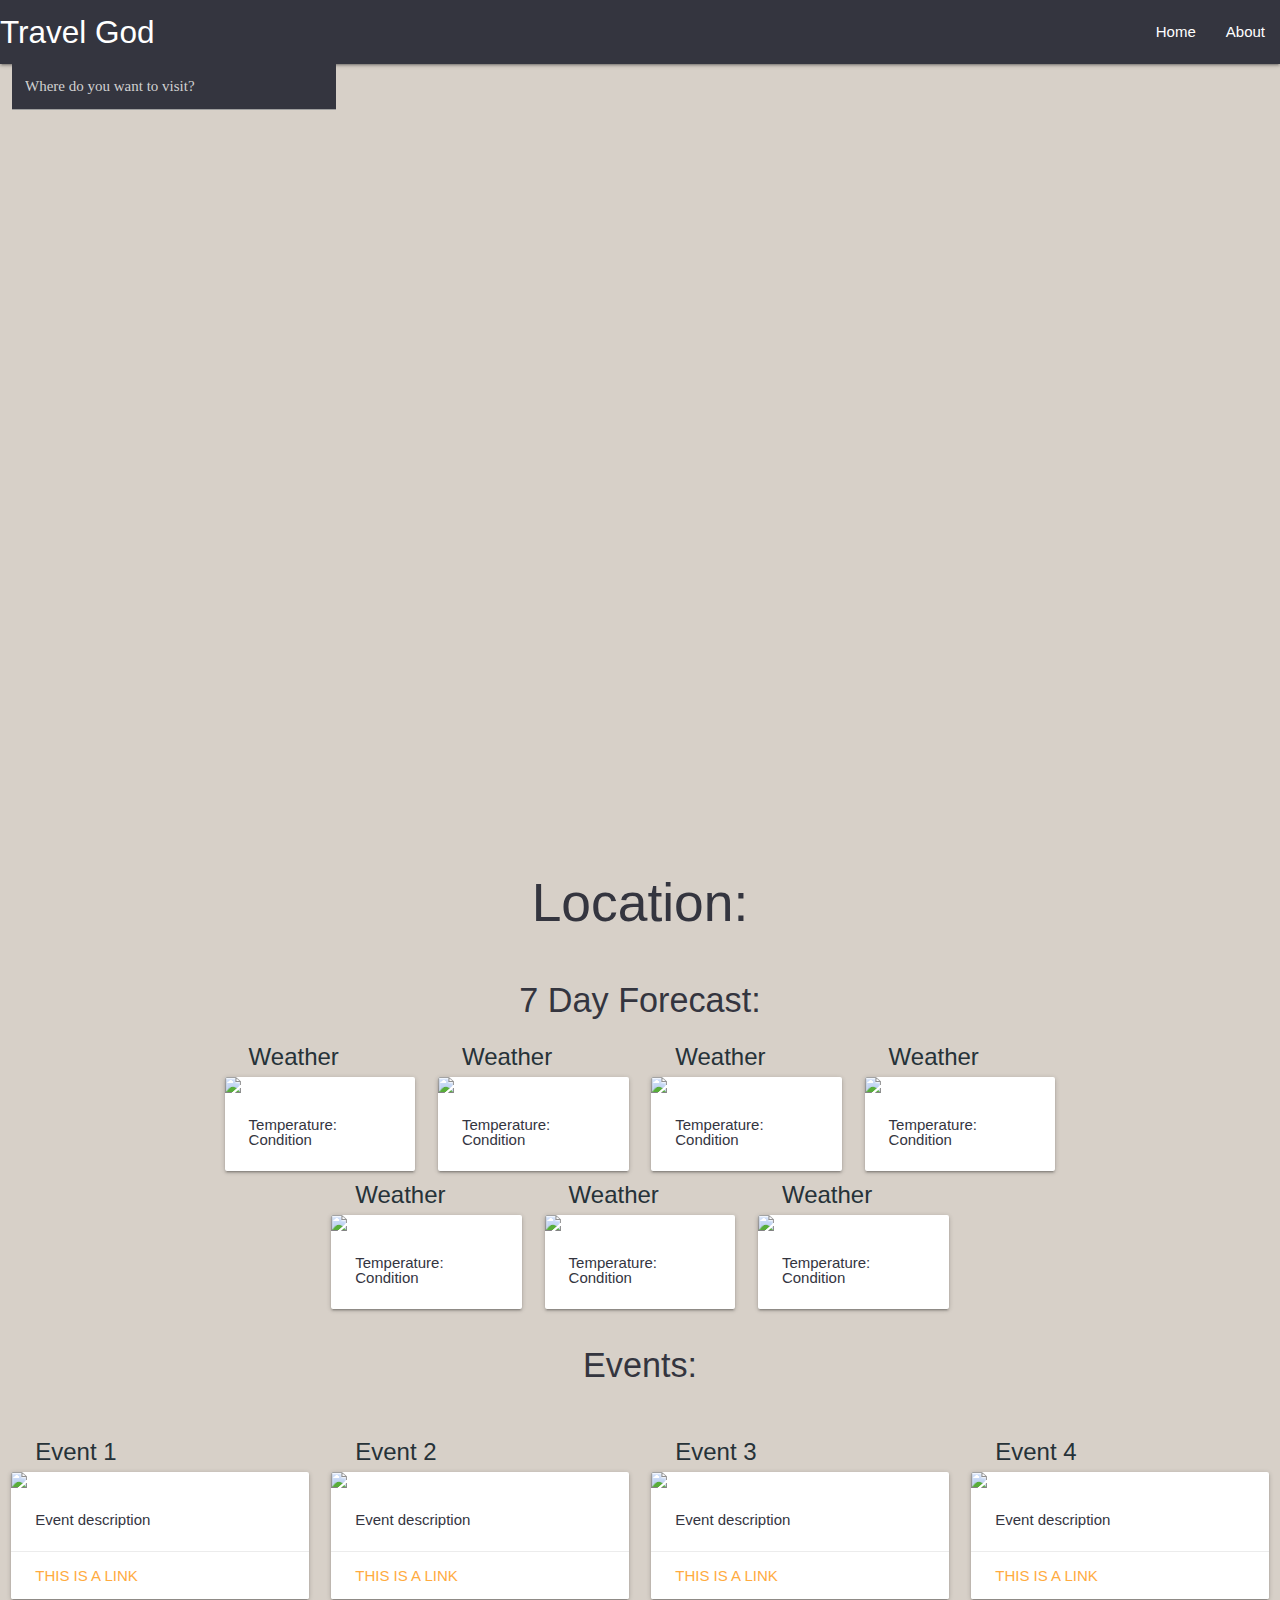
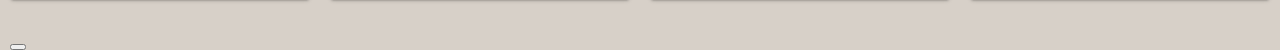
==== index.html @ 4d2685f8 "Working seven days" ====
<!DOCTYPE html>
<html lang="en">

<head>
    <meta charset="UTF-8">
    <meta name="viewport" content="width=device-width, initial-scale=1.0">
    <title>Document</title>

    <link rel="stylesheet" href="reset.css">
    <link rel="stylesheet" href="https://cdnjs.cloudflare.com/ajax/libs/materialize/1.0.0/css/materialize.min.css">
    <link rel="stylesheet" href="style.css">
    <script src="https://code.jquery.com/jquery-3.5.1.min.js"
        integrity="sha256-9/aliU8dGd2tb6OSsuzixeV4y/faTqgFtohetphbbj0=" crossorigin="anonymous"></script>
        <script defer
        src="https://maps.googleapis.com/maps/api/js?key=AIzaSyDpwPOo_Ik8L3psX_AMvJK7RddvVQm5nFs&callback=initMap&libraries=places">
      </script>
</head>

<body>

    <!-- nav with home and about -->
    <nav>
        <div class="nav-wrapper">
            <a href="#" class="brand-logo">Travel God</a>
            <ul id="nav-mobile" class="right hide-on-med-and-down">
                <li><a href="home.html">Home</a></li>
                <li><a href="about.html">About</a></li>
            </ul>
        </div>
    </nav>

    <input
      id="travel-input"
      class="controls"
      type="text"
      placeholder="Where do you want to visit?"
    />
    <div id="map"></div>

    <!-- grid of the rest of info (location, up to 7 day weather, events (via ticketmaster), and previously searched buttons) -->
    <div>
        <h2 class="center" id="current">Location:</h2>
        <!-- temp, weather status (cloudy), we may want have icon that relates to weather status -->
        <div id="seven-days">
            <h4 class="center">7 Day Forecast:</h4>
            <div class="row">
                <div class="col s0 m2"></div>
                <div class="col s3 m2">
                    <div class="card">
                        <div class="card-image">
                            <img src="images/sample-1.jpg">
                            <span class="card-title blue-grey-text text-darken-4">Weather</span>
                        </div>
                        <div class="card-content" id="card1">
                            <p>Temperature: <br> Condition</p>
                        </div>
                    </div>
                    <div class="col s3 m2"></div>
                </div>
                <div class="col s3 m2">
                    <div class="card">
                        <div class="card-image">
                            <img src="images/sample-1.jpg">
                            <span class="card-title  blue-grey-text text-darken-4">Weather</span>
                        </div>
                        <div class="card-content" id="card2">
                            <p>Temperature: <br> Condition</p>
                        </div>
                    </div>
                </div>
                <div class="col s3 m2">
                    <div class="card">
                        <div class="card-image">
                            <img src="images/sample-1.jpg">
                            <span class="card-title blue-grey-text text-darken-4">Weather</span>
                        </div>
                        <div class="card-content" id="card3">
                            <p>Temperature: <br> Condition</p>
                        </div>
                    </div>
                </div>
                <div class="col s3 m2">
                    <div class="card">
                        <div class="card-image">
                            <img src="images/sample-1.jpg">
                            <span class="card-title blue-grey-text text-darken-4">Weather</span>
                        </div>
                        <div class="card-content" id="card4">
                            <p>Temperature: <br> Condition</p>
                        </div>
                    </div>
                </div>
            </div>
            <div class="row">
                <div class="col s0 m3"></div>
                <div class="col s3 m2">
                    <div class="card">
                        <div class="card-image">
                            <img src="images/sample-1.jpg">
                            <span class="card-title  blue-grey-text text-darken-4">Weather</span>
                        </div>
                        <div class="card-content" id="card5">
                            <p>Temperature: <br> Condition</p>
                        </div>
                    </div>
                </div>
                <div class="col s3 m2">
                    <div class="card">
                        <div class="card-image">
                            <img src="images/sample-1.jpg">
                            <span class="card-title blue-grey-text text-darken-4">Weather</span>
                        </div>
                        <div class="card-content" id="card6">
                            <p>Temperature: <br> Condition</p>
                        </div>
                    </div>
                    
                </div>
                <div class="col s3 m2">
                    <div class="card">
                        <div class="card-image">
                            <img src="images/sample-1.jpg">
                            <span class="card-title blue-grey-text text-darken-4">Weather</span>
                        </div>
                        <div class="card-content" id="card7">
                            <p>Temperature: <br> Condition</p>
                        </div>
                    </div>
                </div>
                <div class="col s0 m3"></div>
            </div>
        </div>
        <!-- use ticketmaster to pull event data... need to figure how this will look -->
        <div id="events">
            <div class="row ">
                <h4 class="center">Events:</h4><br><br>
                <div class="col s3 m3">
                    <div class="card ">
                        <div class="card-image">
                            <img src="images/sample-1.jpg">
                            <span class="card-title blue-grey-text text-darken-4">Event 1</span>
                        </div>
                        <div class="card-content">
                            <p>Event description</p>
                        </div>
                        <div class="card-action">
                            <a href="#">This is a link</a>
                        </div>
                    </div>
                </div>
                <div class="col s3 m3">
                    <div class="card">
                        <div class="card-image">
                            <img src="images/sample-1.jpg">
                            <span class="card-title blue-grey-text text-darken-4">Event 2</span>
                        </div>
                        <div class="card-content">
                            <p>Event description</p>
                        </div>
                        <div class="card-action">
                            <a href="#">This is a link</a>
                        </div>
                    </div>
                </div>
                <div class="col s3 m3">
                    <div class="card">
                        <div class="card-image">
                            <img src="images/sample-1.jpg">
                            <span class="card-title blue-grey-text text-darken-4">Event 3</span>
                        </div>
                        <div class="card-content">
                            <p>Event description</p>
                        </div>
                        <div class="card-action">
                            <a href="#">This is a link</a>
                        </div>
                    </div>
                </div>
                <div class="col s3 m3">
                    <div class="card">
                        <div class="card-image">
                            <img src="images/sample-1.jpg">
                            <span class="card-title blue-grey-text text-darken-4">Event 4</span>
                        </div>
                        <div class="card-content">
                            <p class=" ">Event description</p>
                        </div>
                        <div class="card-action">
                            <a href="#">This is a link</a>
                        </div>
                    </div>
                </div>
            </div>
        </div>
        <!-- local storage of prior locations searched (max amt??) -->
        <div id="Previously-searched"></div>
        <!-- remove prev search from local store -->
        <button id="clear"></button>
    </div>

    <!-- <script src="map.js"></script> -->
    <script src="script.js"></script>

</body>

</html>
---- style.css ----
body {background-color: #D7d0c8;
    color: #34353f;
    height: 100%;
    margin: 0;
    padding: 0;
}

#map {
    height: 80vh;
    }

.list-group-item after{
  position: relative;
  display: table;
  float:left;
  /* height: 500px;
  width: 100px; */
}
#clear{
  margin-left: 10px;
}
.cityHistory{
  height: 60px;
  width: 150px;
  margin-left: 10px;
}
    
nav{
    background-color: #34353f;
}
.grey-text{
    color: #34353f;
}

.center {justify-content: center;
margin-bottom: 50px;
}

.pac-card {
    margin: 10px 10px 0px 0;
    border-radius: 2px 0 0 2px;
    box-sizing: border-box;
    -moz-box-sizing: border-box;
    outline: none;
    box-shadow: 0 2px 6px rgba(0, 0, 0, 0.3);
    background-color: #fff;
    font-family: Roboto;
  }
  
  #pac-container {
    padding-bottom: 12px;
    margin-right: 12px;
    margin-top: 30px;
  }
  
  .pac-controls {
    display: inline-block;
    padding: 5px 11px;
  }
  
  .pac-controls label {
    font-family: Roboto;
    font-size: 13px;
    font-weight: 300;
  }
  
  #travel-input {
    background-color: #34353f;
    font-family: Roboto;
    font-size: 15px;
    font-weight: 500px;
    margin-left: 12px;
    padding: 0 11px 0 13px;
    text-overflow: ellipsis;
    width: 300px;
    color: #ffffff;
  }
  
  #travel-input:focus {
    color: #ffffff;
}

  #pac-input:focus {
    border-color: #4d90fe;
  }
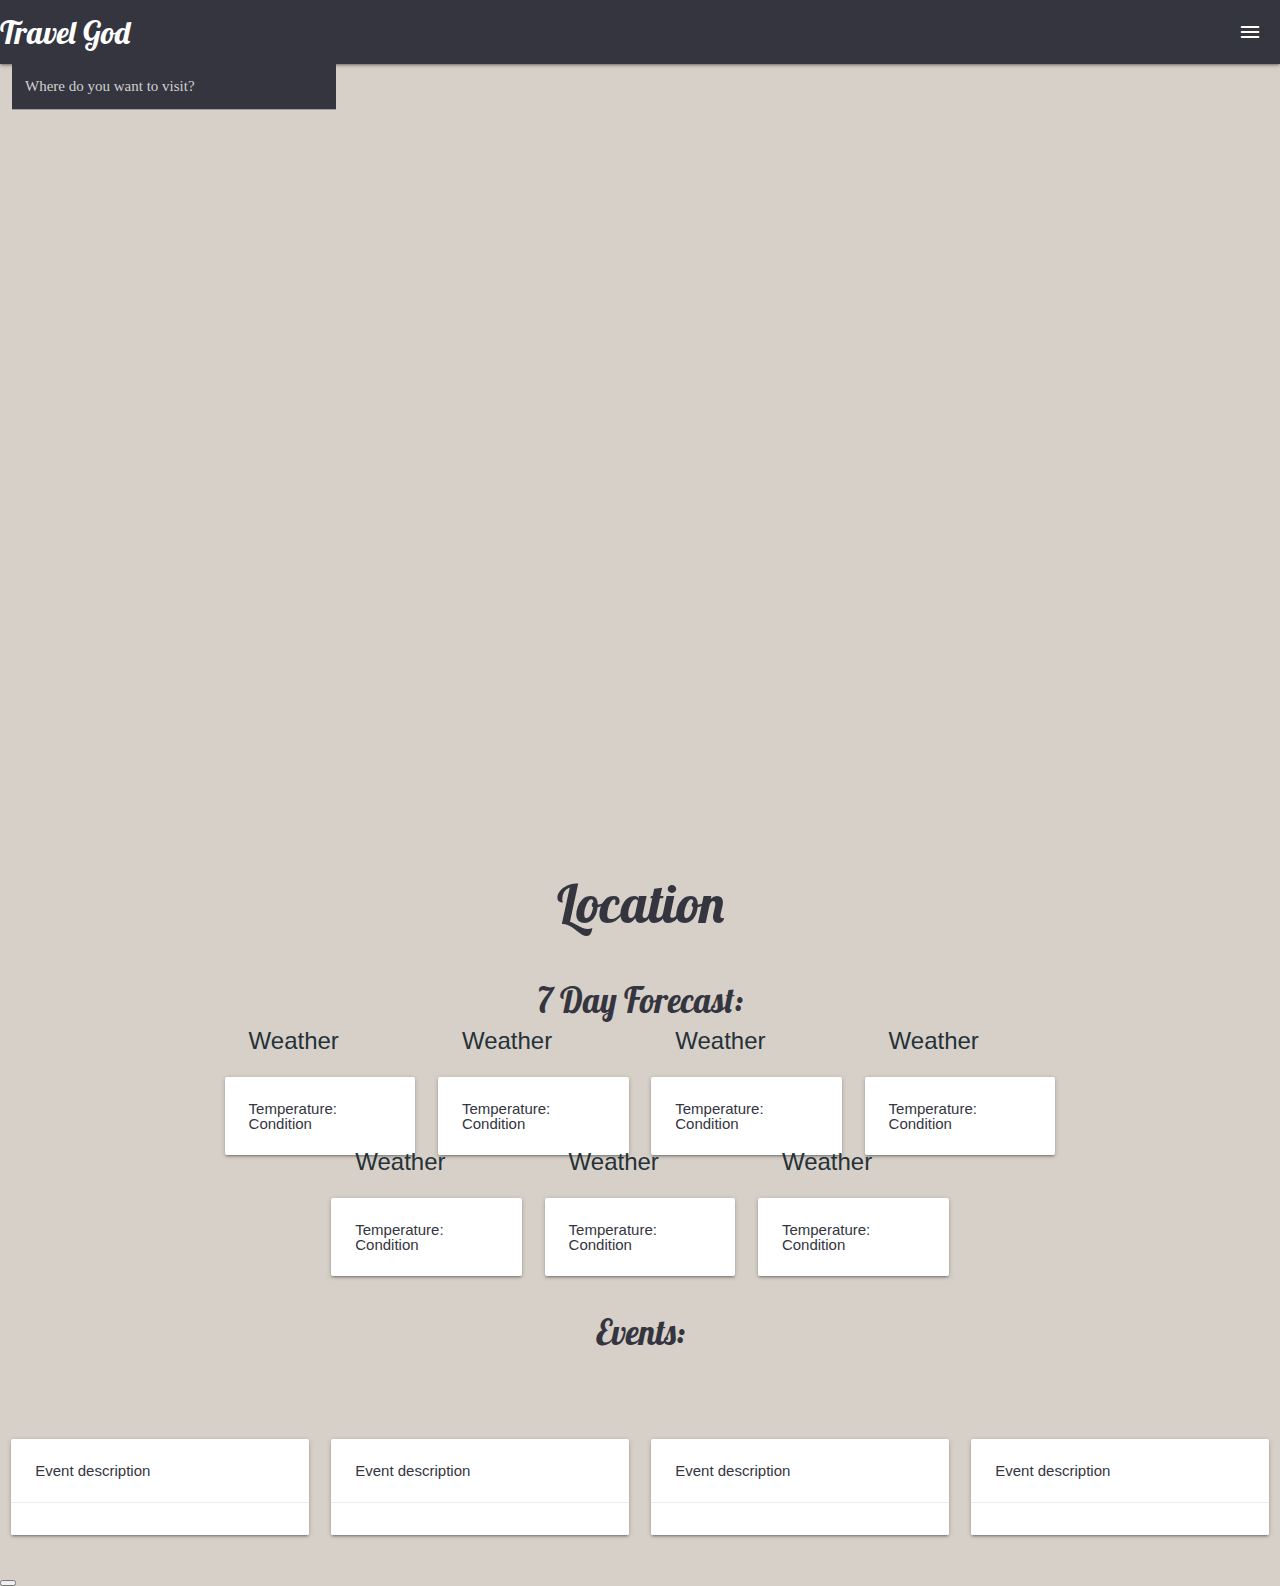
==== commit 10f258ce: "Fixing forloop" ====
--- a/index.html
+++ b/index.html
@@ -1,3 +1,4 @@
+  
 <!DOCTYPE html>
 <html lang="en">
 
@@ -8,12 +9,14 @@
 
     <link rel="stylesheet" href="reset.css">
     <link rel="stylesheet" href="https://cdnjs.cloudflare.com/ajax/libs/materialize/1.0.0/css/materialize.min.css">
+    <link href="https://fonts.googleapis.com/icon?family=Material+Icons" rel="stylesheet">
     <link rel="stylesheet" href="style.css">
+    <link href="https://fonts.googleapis.com/css2?family=Lobster&display=swap" rel="stylesheet">
     <script src="https://code.jquery.com/jquery-3.5.1.min.js"
         integrity="sha256-9/aliU8dGd2tb6OSsuzixeV4y/faTqgFtohetphbbj0=" crossorigin="anonymous"></script>
-        <script defer
+    <script defer
         src="https://maps.googleapis.com/maps/api/js?key=AIzaSyDpwPOo_Ik8L3psX_AMvJK7RddvVQm5nFs&callback=initMap&libraries=places">
-      </script>
+        </script>
 </head>
 
 <body>
@@ -21,172 +24,176 @@
     <!-- nav with home and about -->
     <nav>
         <div class="nav-wrapper">
-            <a href="#" class="brand-logo">Travel God</a>
-            <ul id="nav-mobile" class="right hide-on-med-and-down">
-                <li><a href="home.html">Home</a></li>
-                <li><a href="about.html">About</a></li>
+            <a href="#" class="brand-logo left lobster">Travel God</a>
+            <ul id="nav-mobile" class="right">
+                <li>
+                    <div href="#" data-target="slide-out" class="sidenav-trigger"><i class="material-icons">menu</i>
+                    </div>
+                </li>
             </ul>
         </div>
     </nav>
-
-    <input
-      id="travel-input"
-      class="controls"
-      type="text"
-      placeholder="Where do you want to visit?"
-    />
+    <ul id="slide-out" class="sidenav">
+        <li>
+            <div class="user-view">
+                <div class="background">
+                </div>
+            </div>
+        </li>
+        <li><a class = "lobster" href="index.html">Home</a></li>
+        <li><a class = "lobster" href="about.html">About</a></li>
+    </ul>
+    
+
+    <input id="travel-input" class="controls" type="text" placeholder="Where do you want to visit?" />
     <div id="map"></div>
+    <div id="location"></div>
 
     <!-- grid of the rest of info (location, up to 7 day weather, events (via ticketmaster), and previously searched buttons) -->
     <div>
-        <h2 class="center" id="current">Location:</h2>
+        <h2 class="center lobster">Location</h2>
         <!-- temp, weather status (cloudy), we may want have icon that relates to weather status -->
-        <div id="seven-days">
-            <h4 class="center">7 Day Forecast:</h4>
+        <div id="weather-stuff">
+            <h4 class="center lobster">7 Day Forecast:</h4>
             <div class="row">
-                <div class="col s0 m2"></div>
-                <div class="col s3 m2">
-                    <div class="card">
-                        <div class="card-image">
-                            <img src="images/sample-1.jpg">
-                            <span class="card-title blue-grey-text text-darken-4">Weather</span>
-                        </div>
-                        <div class="card-content" id="card1">
-                            <p>Temperature: <br> Condition</p>
-                        </div>
-                    </div>
-                    <div class="col s3 m2"></div>
-                </div>
-                <div class="col s3 m2">
-                    <div class="card">
-                        <div class="card-image">
-                            <img src="images/sample-1.jpg">
+                <div class="col s2 m2 lg 2"></div>
+                <div class="col s2 m2 lg 2">
+                    <div class="card">
+                        <div class="card-image">
+                            <img src="">
+                            <span class="card-title blue-grey-text text-darken-4">Weather</span>
+                        </div>
+                        <div class="card-content ">
+                            <p>Temperature: <br> Condition</p>
+                        </div>
+                    </div>
+                </div>
+                <div class="col s2 m2 lg2">
+                    <div class="card">
+                        <div class="card-image">
+                            <img src="">
                             <span class="card-title  blue-grey-text text-darken-4">Weather</span>
                         </div>
-                        <div class="card-content" id="card2">
-                            <p>Temperature: <br> Condition</p>
-                        </div>
-                    </div>
-                </div>
-                <div class="col s3 m2">
-                    <div class="card">
-                        <div class="card-image">
-                            <img src="images/sample-1.jpg">
-                            <span class="card-title blue-grey-text text-darken-4">Weather</span>
-                        </div>
-                        <div class="card-content" id="card3">
-                            <p>Temperature: <br> Condition</p>
-                        </div>
-                    </div>
-                </div>
-                <div class="col s3 m2">
-                    <div class="card">
-                        <div class="card-image">
-                            <img src="images/sample-1.jpg">
-                            <span class="card-title blue-grey-text text-darken-4">Weather</span>
-                        </div>
-                        <div class="card-content" id="card4">
+                        <div class="card-content">
+                            <p>Temperature: <br> Condition</p>
+                        </div>
+                    </div>
+                </div>
+                <div class="col s2 m2 lg 2">
+                    <div class="card">
+                        <div class="card-image">
+                            <img src="">
+                            <span class="card-title blue-grey-text text-darken-4">Weather</span>
+                        </div>
+                        <div class="card-content">
+                            <p>Temperature: <br> Condition</p>
+                        </div>
+                    </div>
+                </div>
+                <div class="col s2 m2 lg2">
+                    <div class="card">
+                        <div class="card-image">
+                            <img src="">
+                            <span class="card-title blue-grey-text text-darken-4">Weather</span>
+                        </div>
+                        <div class="card-content">
                             <p>Temperature: <br> Condition</p>
                         </div>
                     </div>
                 </div>
             </div>
             <div class="row">
-                <div class="col s0 m3"></div>
-                <div class="col s3 m2">
-                    <div class="card">
-                        <div class="card-image">
-                            <img src="images/sample-1.jpg">
+                <div class="col s3 m3 lg3"></div>
+                <div class="col s2 m2 lg2">
+                    <div class="card">
+                        <div class="card-image">
+                            <img src="">
                             <span class="card-title  blue-grey-text text-darken-4">Weather</span>
                         </div>
-                        <div class="card-content" id="card5">
-                            <p>Temperature: <br> Condition</p>
-                        </div>
-                    </div>
-                </div>
-                <div class="col s3 m2">
-                    <div class="card">
-                        <div class="card-image">
-                            <img src="images/sample-1.jpg">
-                            <span class="card-title blue-grey-text text-darken-4">Weather</span>
-                        </div>
-                        <div class="card-content" id="card6">
-                            <p>Temperature: <br> Condition</p>
-                        </div>
-                    </div>
-                    
-                </div>
-                <div class="col s3 m2">
-                    <div class="card">
-                        <div class="card-image">
-                            <img src="images/sample-1.jpg">
-                            <span class="card-title blue-grey-text text-darken-4">Weather</span>
-                        </div>
-                        <div class="card-content" id="card7">
-                            <p>Temperature: <br> Condition</p>
-                        </div>
-                    </div>
-                </div>
-                <div class="col s0 m3"></div>
+                        <div class="card-content">
+                            <p>Temperature: <br> Condition</p>
+                        </div>
+                    </div>
+                </div>
+                <div class="col s2 m2">
+                    <div class="card">
+                        <div class="card-image">
+                            <img src="">
+                            <span class="card-title blue-grey-text text-darken-4">Weather</span>
+                        </div>
+                        <div class="card-content">
+                            <p>Temperature: <br> Condition</p>
+                        </div>
+                    </div>
+
+                </div>
+                <div class="col s2 m2">
+                    <div class="card">
+                        <div class="card-image">
+                            <img src="">
+                            <span class="card-title blue-grey-text text-darken-4">Weather</span>
+                        </div>
+                        <div class="card-content">
+                            <p>Temperature: <br> Condition</p>
+                        </div>
+                    </div>
+                </div>
+                <div class="col s3 m3"></div>
             </div>
         </div>
         <!-- use ticketmaster to pull event data... need to figure how this will look -->
-        <div id="events">
+        <div id="events" class="list-group">
             <div class="row ">
-                <h4 class="center">Events:</h4><br><br>
-                <div class="col s3 m3">
-                    <div class="card ">
-                        <div class="card-image">
-                            <img src="images/sample-1.jpg">
-                            <span class="card-title blue-grey-text text-darken-4">Event 1</span>
-                        </div>
-                        <div class="card-content">
-                            <p>Event description</p>
-                        </div>
-                        <div class="card-action">
-                            <a href="#">This is a link</a>
-                        </div>
-                    </div>
-                </div>
-                <div class="col s3 m3">
-                    <div class="card">
-                        <div class="card-image">
-                            <img src="images/sample-1.jpg">
-                            <span class="card-title blue-grey-text text-darken-4">Event 2</span>
-                        </div>
-                        <div class="card-content">
-                            <p>Event description</p>
-                        </div>
-                        <div class="card-action">
-                            <a href="#">This is a link</a>
-                        </div>
-                    </div>
-                </div>
-                <div class="col s3 m3">
-                    <div class="card">
-                        <div class="card-image">
-                            <img src="images/sample-1.jpg">
-                            <span class="card-title blue-grey-text text-darken-4">Event 3</span>
-                        </div>
-                        <div class="card-content">
-                            <p>Event description</p>
-                        </div>
-                        <div class="card-action">
-                            <a href="#">This is a link</a>
-                        </div>
-                    </div>
-                </div>
-                <div class="col s3 m3">
-                    <div class="card">
-                        <div class="card-image">
-                            <img src="images/sample-1.jpg">
-                            <span class="card-title blue-grey-text text-darken-4">Event 4</span>
-                        </div>
-                        <div class="card-content">
-                            <p class=" ">Event description</p>
-                        </div>
-                        <div class="card-action">
-                            <a href="#">This is a link</a>
+                <h4 class="center lobster">Events:</h4><br><br>
+                <div class="col s3 m3">
+                    <div class="card ">
+                        <div class="card-event">
+                            <p class="list-group-item"></p>
+                        </div>
+                        <div class="card-content">
+                            <p>Event description</p>
+                        </div>
+                        <div class="card-action align=right">
+                            <p class=venue></p>
+                        </div>
+                    </div>
+                </div>
+                <div class="col s3 m3">
+                    <div class="card ">
+                        <div class="card-event">
+                            <p class="list-group-item"></p>
+                        </div>
+                        <div class="card-content">
+                            <p>Event description</p>
+                        </div>
+                        <div class="card-action align=right">
+                            <p class=venue></p>
+                        </div>
+                    </div>
+                </div>
+                <div class="col s3 m3">
+                    <div class="card ">
+                        <div class="card-event">
+                            <p class="list-group-item"></p>
+                        </div>
+                        <div class="card-content">
+                            <p>Event description</p>
+                        </div>
+                        <div class="card-action align=right">
+                            <p class=venue></p>
+                        </div>
+                    </div>
+                </div>
+                <div class="col s3 m3">
+                    <div class="card ">
+                        <div class="card-event">
+                            <p class="list-group-item"></p>
+                        </div>
+                        <div class="card-content">
+                            <p>Event description</p>
+                        </div>
+                        <div class="card-action align=right">
+                            <p class=venue></p>
                         </div>
                     </div>
                 </div>
@@ -200,6 +207,25 @@
 
     <!-- <script src="map.js"></script> -->
     <script src="script.js"></script>
+    <!-- script for the nav baar -->
+    <script src="https://cdnjs.cloudflare.com/ajax/libs/materialize/1.0.0/js/materialize.min.js"></script>
+    <script>
+        var options = {
+            edge: "left",
+            draggable: true,
+            inDuration: 250,
+            outDuration: 200,
+            onOpenStart: null,
+            onOpenEnd: null,
+            onCloseStart: null,
+            onCloseEnd: null,
+            preventScrolling: true
+        }
+        document.addEventListener('DOMContentLoaded', function () {
+            var elems = document.querySelectorAll('.sidenav');
+            var instances = M.Sidenav.init(elems, options);
+        });
+    </script>
 
 </body>
 
--- a/style.css
+++ b/style.css
@@ -1,87 +1,80 @@
 
 body {background-color: #D7d0c8;
-    color: #34353f;
-    height: 100%;
-    margin: 0;
-    padding: 0;
+  color: #34353f;
+  height: 100%;
+  margin: 0;
+  padding: 0;
 }
 
 #map {
-    height: 80vh;
-    }
+  height: 80vh;
+  }
 
-.list-group-item after{
-  position: relative;
-  display: table;
-  float:left;
-  /* height: 500px;
-  width: 100px; */
-}
-#clear{
-  margin-left: 10px;
-}
-.cityHistory{
-  height: 60px;
-  width: 150px;
-  margin-left: 10px;
-}
-    
+  
 nav{
-    background-color: #34353f;
+  background-color: #34353f;
 }
 .grey-text{
-    color: #34353f;
+  color: #34353f;
 }
 
 .center {justify-content: center;
 margin-bottom: 50px;
 }
 
-.pac-card {
-    margin: 10px 10px 0px 0;
-    border-radius: 2px 0 0 2px;
-    box-sizing: border-box;
-    -moz-box-sizing: border-box;
-    outline: none;
-    box-shadow: 0 2px 6px rgba(0, 0, 0, 0.3);
-    background-color: #fff;
-    font-family: Roboto;
-  }
-  
-  #pac-container {
-    padding-bottom: 12px;
-    margin-right: 12px;
-    margin-top: 30px;
-  }
-  
-  .pac-controls {
-    display: inline-block;
-    padding: 5px 11px;
-  }
-  
-  .pac-controls label {
-    font-family: Roboto;
-    font-size: 13px;
-    font-weight: 300;
-  }
-  
-  #travel-input {
-    background-color: #34353f;
-    font-family: Roboto;
-    font-size: 15px;
-    font-weight: 500px;
-    margin-left: 12px;
-    padding: 0 11px 0 13px;
-    text-overflow: ellipsis;
-    width: 300px;
-    color: #ffffff;
-  }
-  
-  #travel-input:focus {
-    color: #ffffff;
+.lobster{font-family: 'Lobster', cursive;}
+
+.card-content{
+word-wrap: break-word;
+}
+.card-title{
+word-wrap: normal;
 }
 
-  #pac-input:focus {
-    border-color: #4d90fe;
-  }
-  +.pac-card {
+  margin: 10px 10px 0px 0;
+  border-radius: 2px 0 0 2px;
+  box-sizing: border-box;
+  -moz-box-sizing: border-box;
+  outline: none;
+  box-shadow: 0 2px 6px rgba(0, 0, 0, 0.3);
+  background-color: #fff;
+  font-family: Roboto;
+}
+
+#pac-container {
+  padding-bottom: 12px;
+  margin-right: 12px;
+  margin-top: 30px;
+}
+
+.pac-controls {
+  display: inline-block;
+  padding: 5px 11px;
+}
+
+.pac-controls label {
+  font-family: Roboto;
+  font-size: 13px;
+  font-weight: 300;
+}
+
+#travel-input {
+  background-color: #34353f;
+  font-family: Roboto;
+  font-size: 15px;
+  font-weight: 500px;
+  margin-left: 12px;
+  padding: 0 11px 0 13px;
+  text-overflow: ellipsis;
+  width: 300px;
+  color: #ffffff;
+}
+
+#travel-input:focus {
+  color: #ffffff;
+}
+
+#pac-input:focus {
+  border-color: #4d90fe;
+}
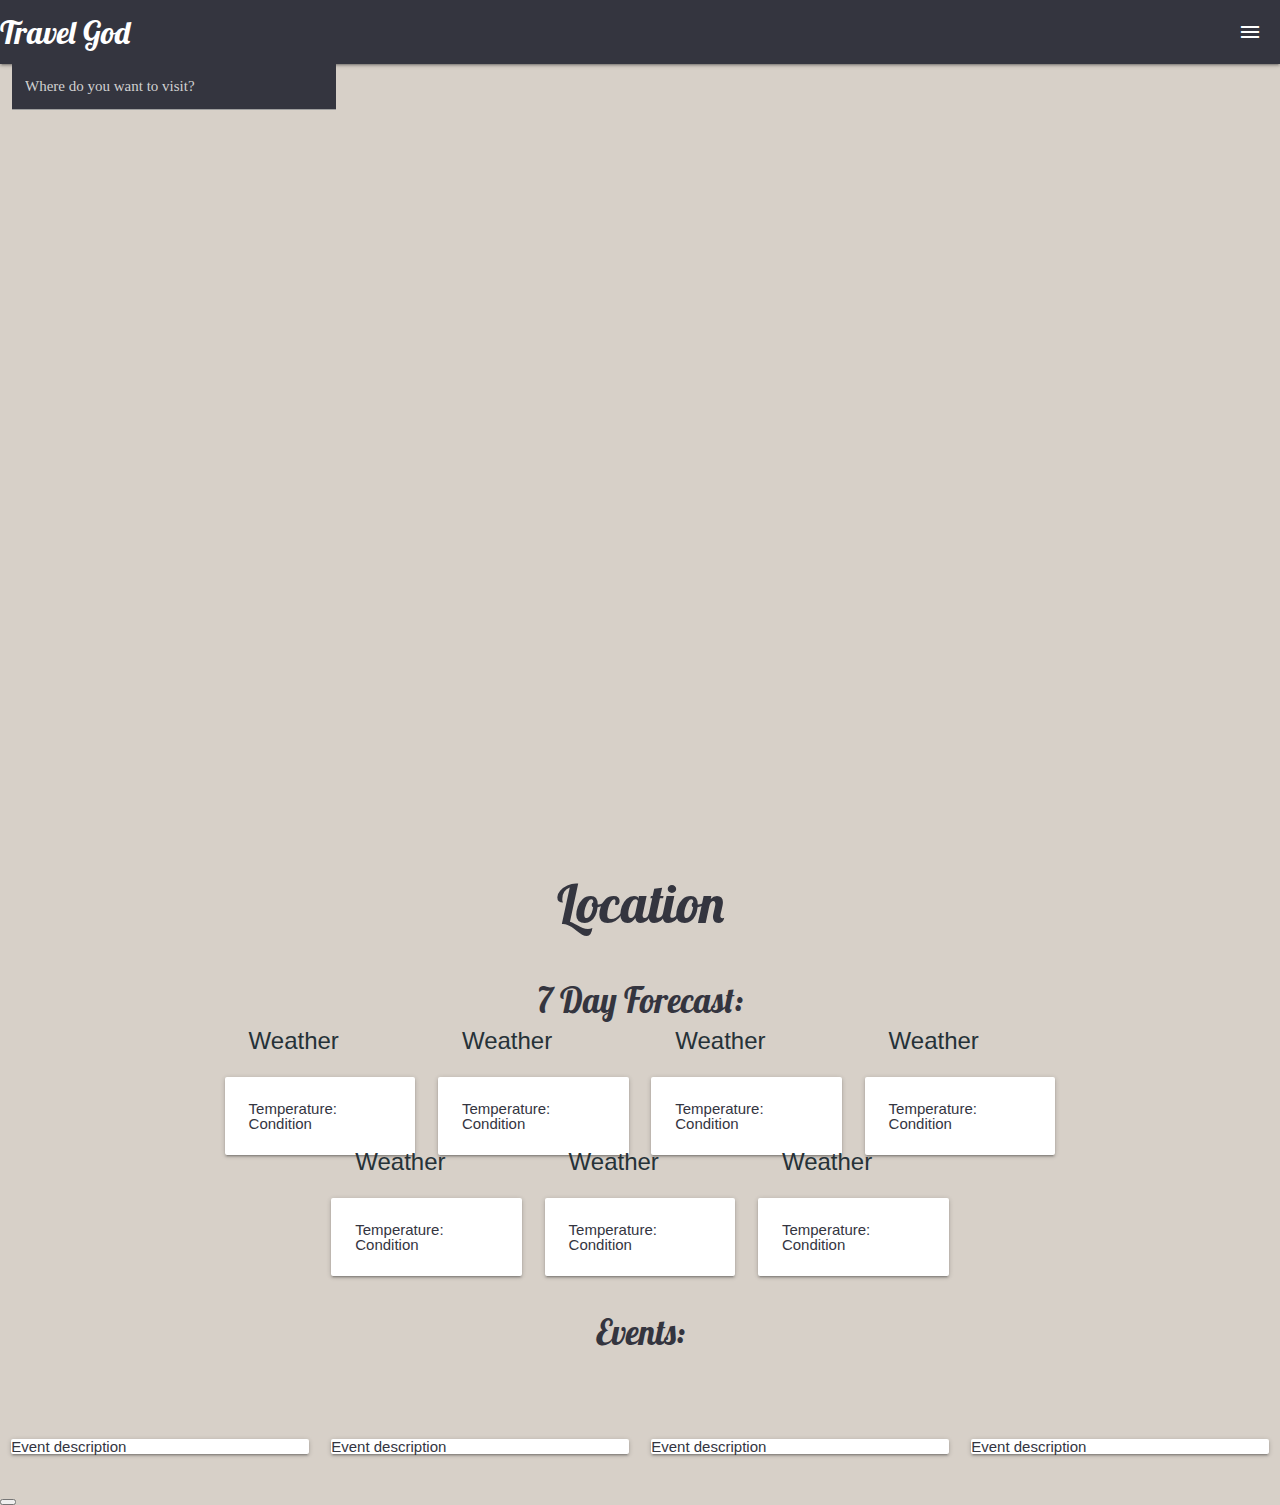
==== commit 956e873c: "Fixed for loop" ====
--- a/index.html
+++ b/index.html
@@ -146,14 +146,27 @@
             <div class="row ">
                 <h4 class="center lobster">Events:</h4><br><br>
                 <div class="col s3 m3">
+                    <div class="card">
+                        <div class="card-event">
+                            <p class="list-group-item"></p>
+                        </div>
+                        <div id="card-content-event0">
+                            <p>Event description</p>
+                        </div>
+                        <div class="card-action-event align=right">
+                            <p class=venue></p>
+                        </div>
+                    </div>
+                </div>
+                <div class="col s3 m3">
                     <div class="card ">
                         <div class="card-event">
                             <p class="list-group-item"></p>
                         </div>
-                        <div class="card-content">
-                            <p>Event description</p>
-                        </div>
-                        <div class="card-action align=right">
+                        <div id="card-content-event1">
+                            <p>Event description</p>
+                        </div>
+                        <div class="card-action-event align=right">
                             <p class=venue></p>
                         </div>
                     </div>
@@ -163,10 +176,10 @@
                         <div class="card-event">
                             <p class="list-group-item"></p>
                         </div>
-                        <div class="card-content">
-                            <p>Event description</p>
-                        </div>
-                        <div class="card-action align=right">
+                        <div id="card-content-event2">
+                            <p>Event description</p>
+                        </div>
+                        <div id="card-action-event align=right">
                             <p class=venue></p>
                         </div>
                     </div>
@@ -176,23 +189,10 @@
                         <div class="card-event">
                             <p class="list-group-item"></p>
                         </div>
-                        <div class="card-content">
-                            <p>Event description</p>
-                        </div>
-                        <div class="card-action align=right">
-                            <p class=venue></p>
-                        </div>
-                    </div>
-                </div>
-                <div class="col s3 m3">
-                    <div class="card ">
-                        <div class="card-event">
-                            <p class="list-group-item"></p>
-                        </div>
-                        <div class="card-content">
-                            <p>Event description</p>
-                        </div>
-                        <div class="card-action align=right">
+                        <div id="card-content-event3">
+                            <p>Event description</p>
+                        </div>
+                        <div class="card-action-event align=right">
                             <p class=venue></p>
                         </div>
                     </div>
--- a/style.css
+++ b/style.css
@@ -78,3 +78,7 @@
 #pac-input:focus {
   border-color: #4d90fe;
 }
+
+.card {
+  word-wrap: break-word;
+}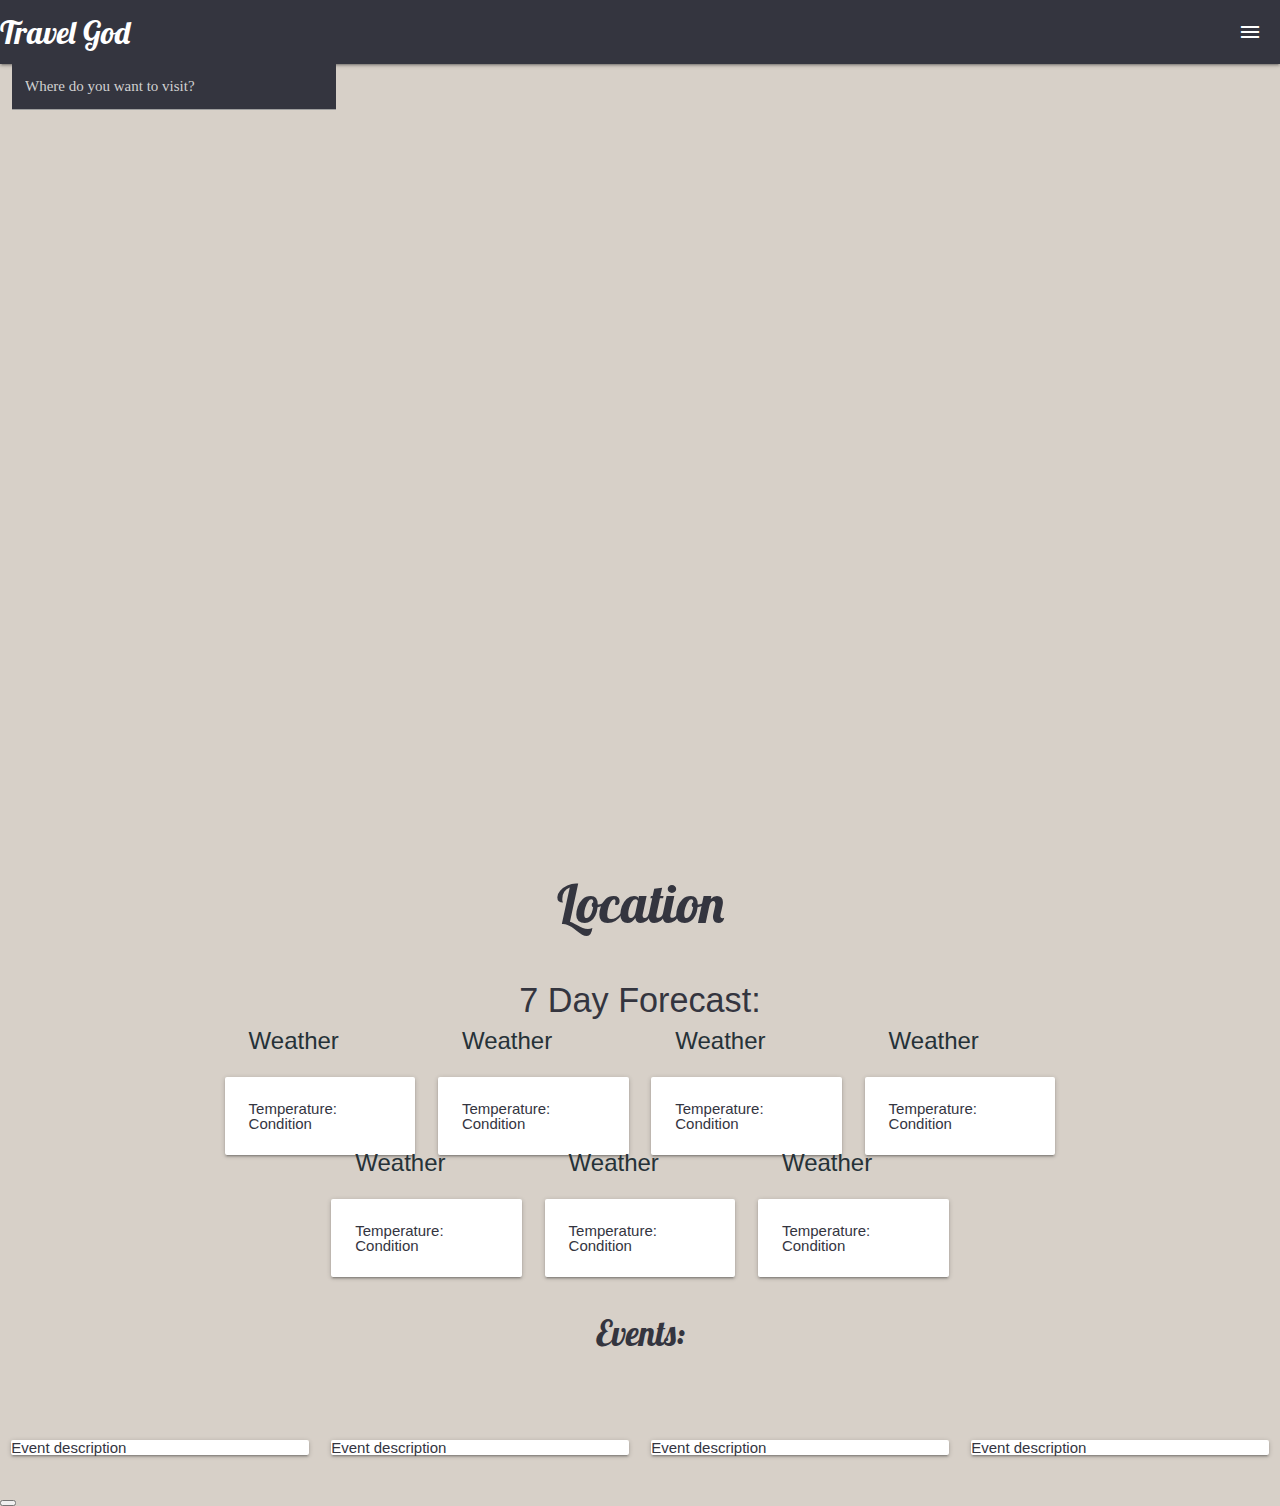
==== commit f301c62a: "Events pulled after search" ====
--- a/index.html
+++ b/index.html
@@ -53,92 +53,93 @@
     <div>
         <h2 class="center lobster">Location</h2>
         <!-- temp, weather status (cloudy), we may want have icon that relates to weather status -->
-        <div id="weather-stuff">
-            <h4 class="center lobster">7 Day Forecast:</h4>
+        <div id="seven-days">
+            <h4 class="center">7 Day Forecast:</h4>
             <div class="row">
-                <div class="col s2 m2 lg 2"></div>
-                <div class="col s2 m2 lg 2">
-                    <div class="card">
-                        <div class="card-image">
-                            <img src="">
-                            <span class="card-title blue-grey-text text-darken-4">Weather</span>
-                        </div>
-                        <div class="card-content ">
-                            <p>Temperature: <br> Condition</p>
-                        </div>
-                    </div>
-                </div>
-                <div class="col s2 m2 lg2">
+                <div class="col s0 m2"></div>
+                <div class="col s3 m2">
+                    <div class="card">
+                        <div class="card-image">
+                            <img src="">
+                            <span class="card-title blue-grey-text text-darken-4">Weather</span>
+                        </div>
+                        <div class="card-content" id="card1">
+                            <p>Temperature: <br> Condition</p>
+                        </div>
+                    </div>
+                    <div class="col s3 m2"></div>
+                </div>
+                <div class="col s3 m2">
                     <div class="card">
                         <div class="card-image">
                             <img src="">
                             <span class="card-title  blue-grey-text text-darken-4">Weather</span>
                         </div>
-                        <div class="card-content">
-                            <p>Temperature: <br> Condition</p>
-                        </div>
-                    </div>
-                </div>
-                <div class="col s2 m2 lg 2">
-                    <div class="card">
-                        <div class="card-image">
-                            <img src="">
-                            <span class="card-title blue-grey-text text-darken-4">Weather</span>
-                        </div>
-                        <div class="card-content">
-                            <p>Temperature: <br> Condition</p>
-                        </div>
-                    </div>
-                </div>
-                <div class="col s2 m2 lg2">
-                    <div class="card">
-                        <div class="card-image">
-                            <img src="">
-                            <span class="card-title blue-grey-text text-darken-4">Weather</span>
-                        </div>
-                        <div class="card-content">
+                        <div class="card-content" id="card2">
+                            <p>Temperature: <br> Condition</p>
+                        </div>
+                    </div>
+                </div>
+                <div class="col s3 m2">
+                    <div class="card">
+                        <div class="card-image">
+                            <img src="">
+                            <span class="card-title blue-grey-text text-darken-4">Weather</span>
+                        </div>
+                        <div class="card-content" id="card3">
+                            <p>Temperature: <br> Condition</p>
+                        </div>
+                    </div>
+                </div>
+                <div class="col s3 m2">
+                    <div class="card">
+                        <div class="card-image">
+                            <img src="">
+                            <span class="card-title blue-grey-text text-darken-4">Weather</span>
+                        </div>
+                        <div class="card-content" id="card4">
                             <p>Temperature: <br> Condition</p>
                         </div>
                     </div>
                 </div>
             </div>
             <div class="row">
-                <div class="col s3 m3 lg3"></div>
-                <div class="col s2 m2 lg2">
+                <div class="col s0 m3"></div>
+                <div class="col s3 m2">
                     <div class="card">
                         <div class="card-image">
                             <img src="">
                             <span class="card-title  blue-grey-text text-darken-4">Weather</span>
                         </div>
-                        <div class="card-content">
-                            <p>Temperature: <br> Condition</p>
-                        </div>
-                    </div>
-                </div>
-                <div class="col s2 m2">
-                    <div class="card">
-                        <div class="card-image">
-                            <img src="">
-                            <span class="card-title blue-grey-text text-darken-4">Weather</span>
-                        </div>
-                        <div class="card-content">
-                            <p>Temperature: <br> Condition</p>
-                        </div>
-                    </div>
-
-                </div>
-                <div class="col s2 m2">
-                    <div class="card">
-                        <div class="card-image">
-                            <img src="">
-                            <span class="card-title blue-grey-text text-darken-4">Weather</span>
-                        </div>
-                        <div class="card-content">
-                            <p>Temperature: <br> Condition</p>
-                        </div>
-                    </div>
-                </div>
-                <div class="col s3 m3"></div>
+                        <div class="card-content" id="card5">
+                            <p>Temperature: <br> Condition</p>
+                        </div>
+                    </div>
+                </div>
+                <div class="col s3 m2">
+                    <div class="card">
+                        <div class="card-image">
+                            <img src="">
+                            <span class="card-title blue-grey-text text-darken-4">Weather</span>
+                        </div>
+                        <div class="card-content" id="card6">
+                            <p>Temperature: <br> Condition</p>
+                        </div>
+                    </div>
+                    
+                </div>
+                <div class="col s3 m2">
+                    <div class="card">
+                        <div class="card-image">
+                            <img src="">
+                            <span class="card-title blue-grey-text text-darken-4">Weather</span>
+                        </div>
+                        <div class="card-content" id="card7">
+                            <p>Temperature: <br> Condition</p>
+                        </div>
+                    </div>
+                </div>
+                <div class="col s0 m3"></div>
             </div>
         </div>
         <!-- use ticketmaster to pull event data... need to figure how this will look -->
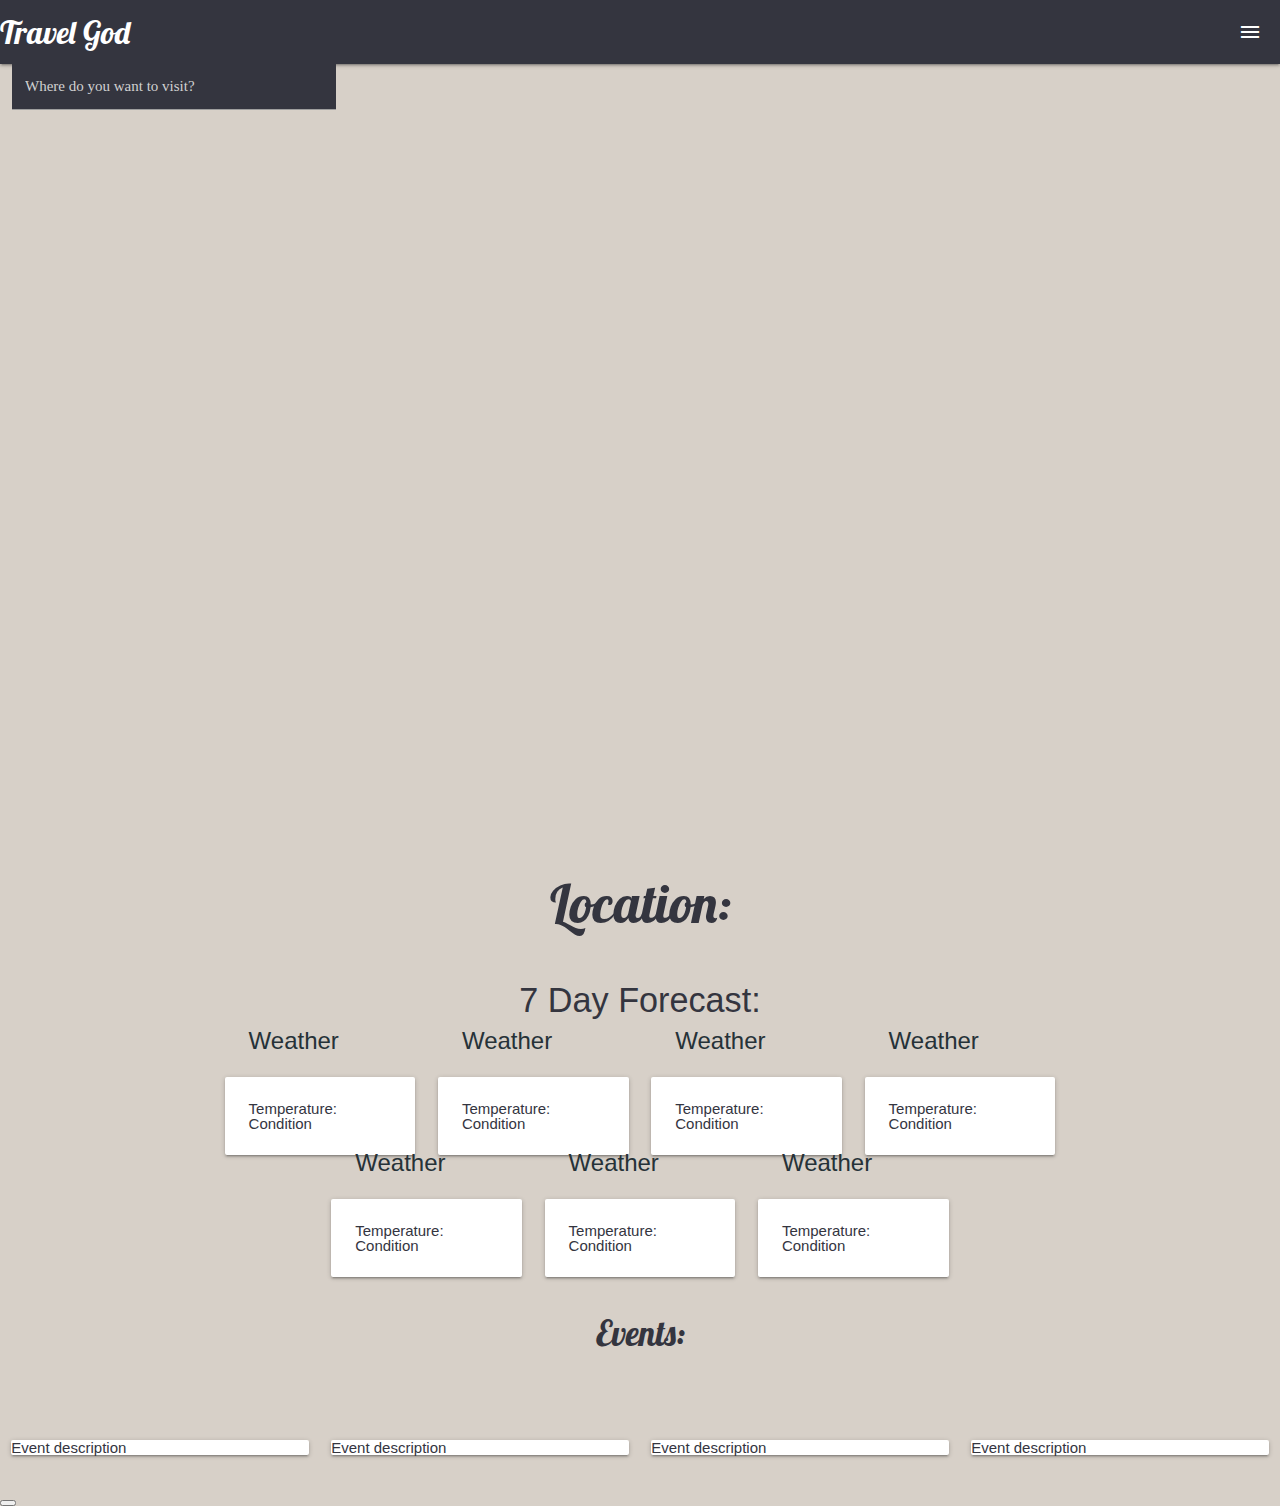
==== commit 0f91569d: "added about, weather, events, etc" ====
--- a/index.html
+++ b/index.html
@@ -1,4 +1,3 @@
-  
 <!DOCTYPE html>
 <html lang="en">
 
@@ -47,11 +46,9 @@
 
     <input id="travel-input" class="controls" type="text" placeholder="Where do you want to visit?" />
     <div id="map"></div>
-    <div id="location"></div>
-
     <!-- grid of the rest of info (location, up to 7 day weather, events (via ticketmaster), and previously searched buttons) -->
     <div>
-        <h2 class="center lobster">Location</h2>
+        <h2 class="center lobster" id="current">Location:</h2>
         <!-- temp, weather status (cloudy), we may want have icon that relates to weather status -->
         <div id="seven-days">
             <h4 class="center">7 Day Forecast:</h4>
--- a/style.css
+++ b/style.css
@@ -1,4 +1,3 @@
-
 body {background-color: #D7d0c8;
   color: #34353f;
   height: 100%;
@@ -10,7 +9,6 @@
   height: 80vh;
   }
 
-  
 nav{
   background-color: #34353f;
 }
@@ -31,54 +29,55 @@
 word-wrap: normal;
 }
 
+
 .pac-card {
-  margin: 10px 10px 0px 0;
-  border-radius: 2px 0 0 2px;
-  box-sizing: border-box;
-  -moz-box-sizing: border-box;
-  outline: none;
-  box-shadow: 0 2px 6px rgba(0, 0, 0, 0.3);
-  background-color: #fff;
-  font-family: Roboto;
+    margin: 10px 10px 0px 0;
+    border-radius: 2px 0 0 2px;
+    box-sizing: border-box;
+    -moz-box-sizing: border-box;
+    outline: none;
+    box-shadow: 0 2px 6px rgba(0, 0, 0, 0.3);
+    background-color: #fff;
+    font-family: Roboto;
+  }
+  
+  #pac-container {
+    padding-bottom: 12px;
+    margin-right: 12px;
+    margin-top: 30px;
+  }
+  
+  .pac-controls {
+    display: inline-block;
+    padding: 5px 11px;
+  }
+  
+  .pac-controls label {
+    font-family: Roboto;
+    font-size: 13px;
+    font-weight: 300;
+  }
+  
+  #travel-input {
+    background-color: #34353f;
+    font-family: Roboto;
+    font-size: 15px;
+    font-weight: 500px;
+    margin-left: 12px;
+    padding: 0 11px 0 13px;
+    text-overflow: ellipsis;
+    width: 300px;
+    color: #ffffff;
+  }
+  
+  #travel-input:focus {
+    color: #ffffff;
 }
 
-#pac-container {
-  padding-bottom: 12px;
-  margin-right: 12px;
-  margin-top: 30px;
-}
-
-.pac-controls {
-  display: inline-block;
-  padding: 5px 11px;
-}
-
-.pac-controls label {
-  font-family: Roboto;
-  font-size: 13px;
-  font-weight: 300;
-}
-
-#travel-input {
-  background-color: #34353f;
-  font-family: Roboto;
-  font-size: 15px;
-  font-weight: 500px;
-  margin-left: 12px;
-  padding: 0 11px 0 13px;
-  text-overflow: ellipsis;
-  width: 300px;
-  color: #ffffff;
-}
-
-#travel-input:focus {
-  color: #ffffff;
-}
-
-#pac-input:focus {
-  border-color: #4d90fe;
-}
-
-.card {
-  word-wrap: break-word;
-}+  #pac-input:focus {
+    border-color: #4d90fe;
+  }
+  
+  .card {
+    word-wrap: break-word;
+  }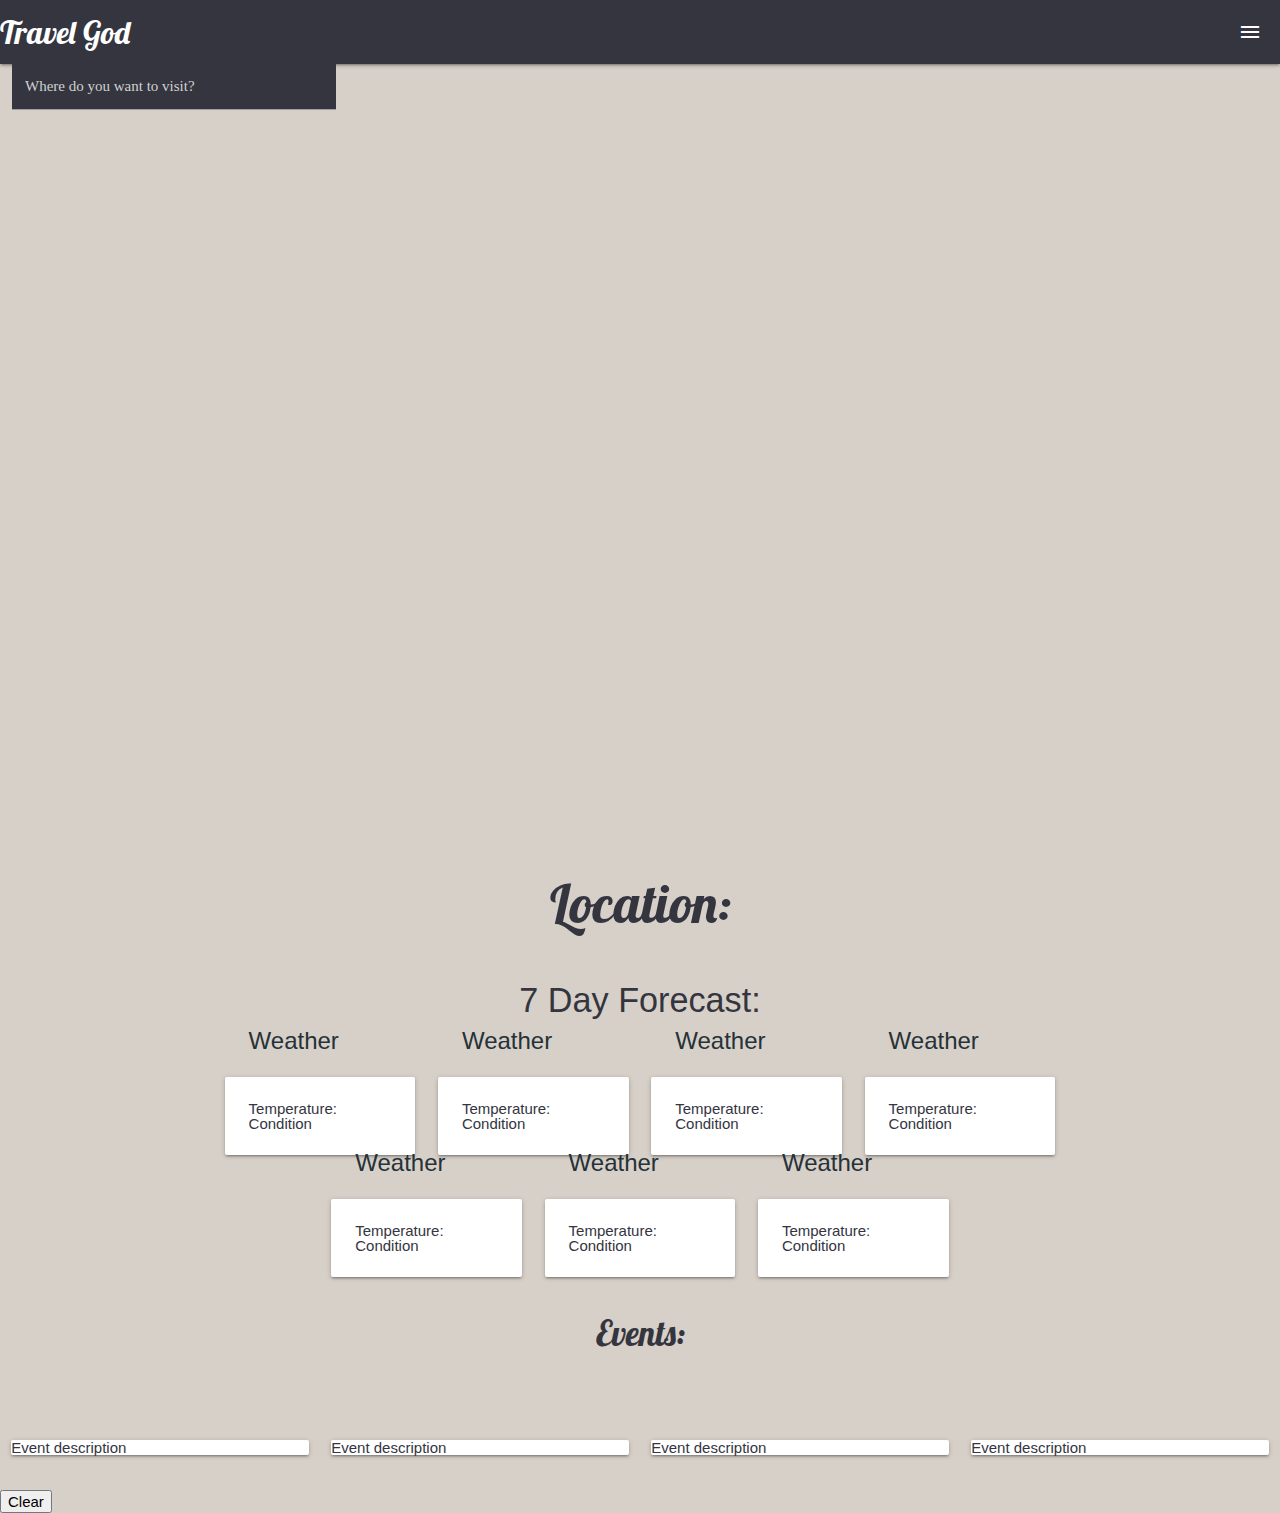
==== commit 665e0c54: "adding final items to main" ====
--- a/index.html
+++ b/index.html
@@ -197,10 +197,9 @@
                 </div>
             </div>
         </div>
-        <!-- local storage of prior locations searched (max amt??) -->
-        <div id="Previously-searched"></div>
-        <!-- remove prev search from local store -->
-        <button id="clear"></button>
+        <div>
+            <button id="clear">Clear</button>
+            </div>
     </div>
 
     <!-- <script src="map.js"></script> -->
--- a/style.css
+++ b/style.css
@@ -80,4 +80,6 @@
   
   .card {
     word-wrap: break-word;
-  }+  }
+
+  
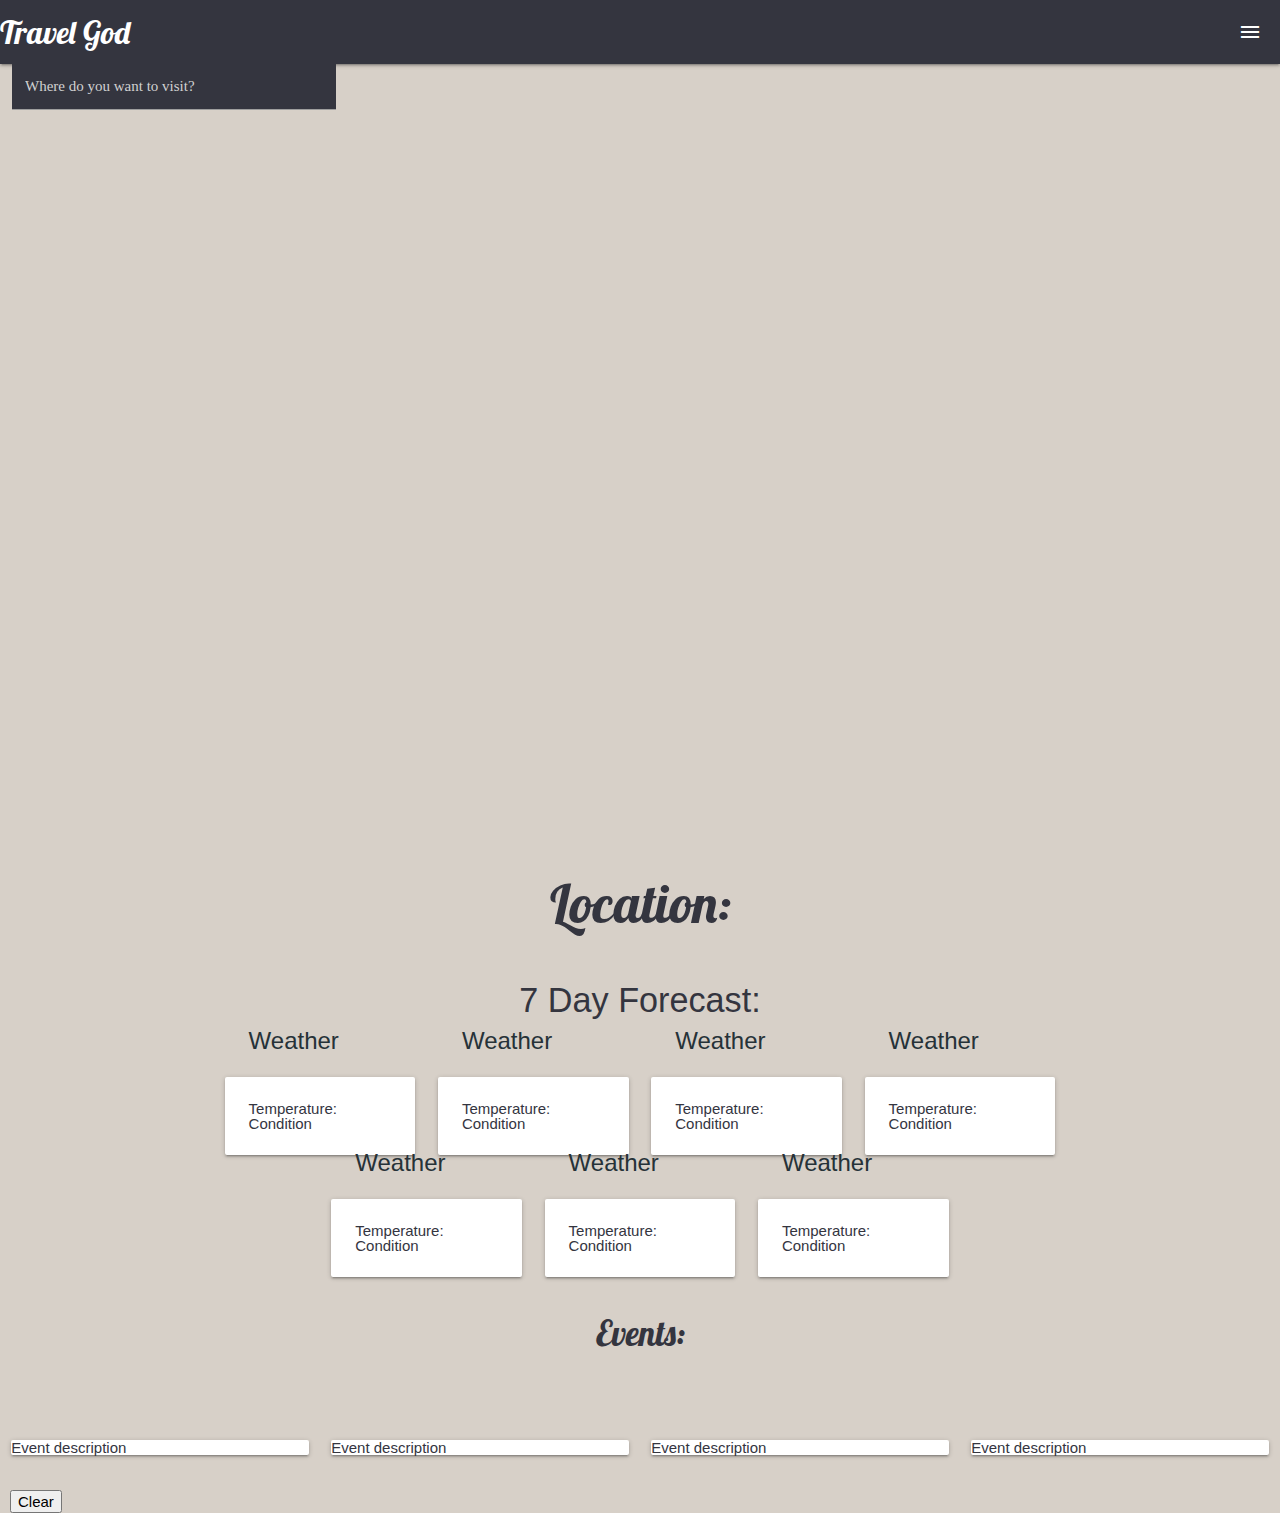
==== commit db46b3d6: "readme final" ====
--- a/index.html
+++ b/index.html
@@ -197,9 +197,10 @@
                 </div>
             </div>
         </div>
+        <div class = "list-group-item" id="Previously-searched"></div>
         <div>
             <button id="clear">Clear</button>
-            </div>
+        </div>
     </div>
 
     <!-- <script src="map.js"></script> -->
--- a/style.css
+++ b/style.css
@@ -7,6 +7,22 @@
 
 #map {
   height: 80vh;
+  }
+
+  .list-group-item after{
+    position: relative;
+    display: table;
+    float:left;
+    /* height: 500px;
+    width: 100px; */
+  }
+  #clear{
+    margin-left: 10px;
+  }
+  .cityHistory{
+    height: 60px;
+    width: 150px;
+    margin-left: 10px;
   }
 
 nav{
